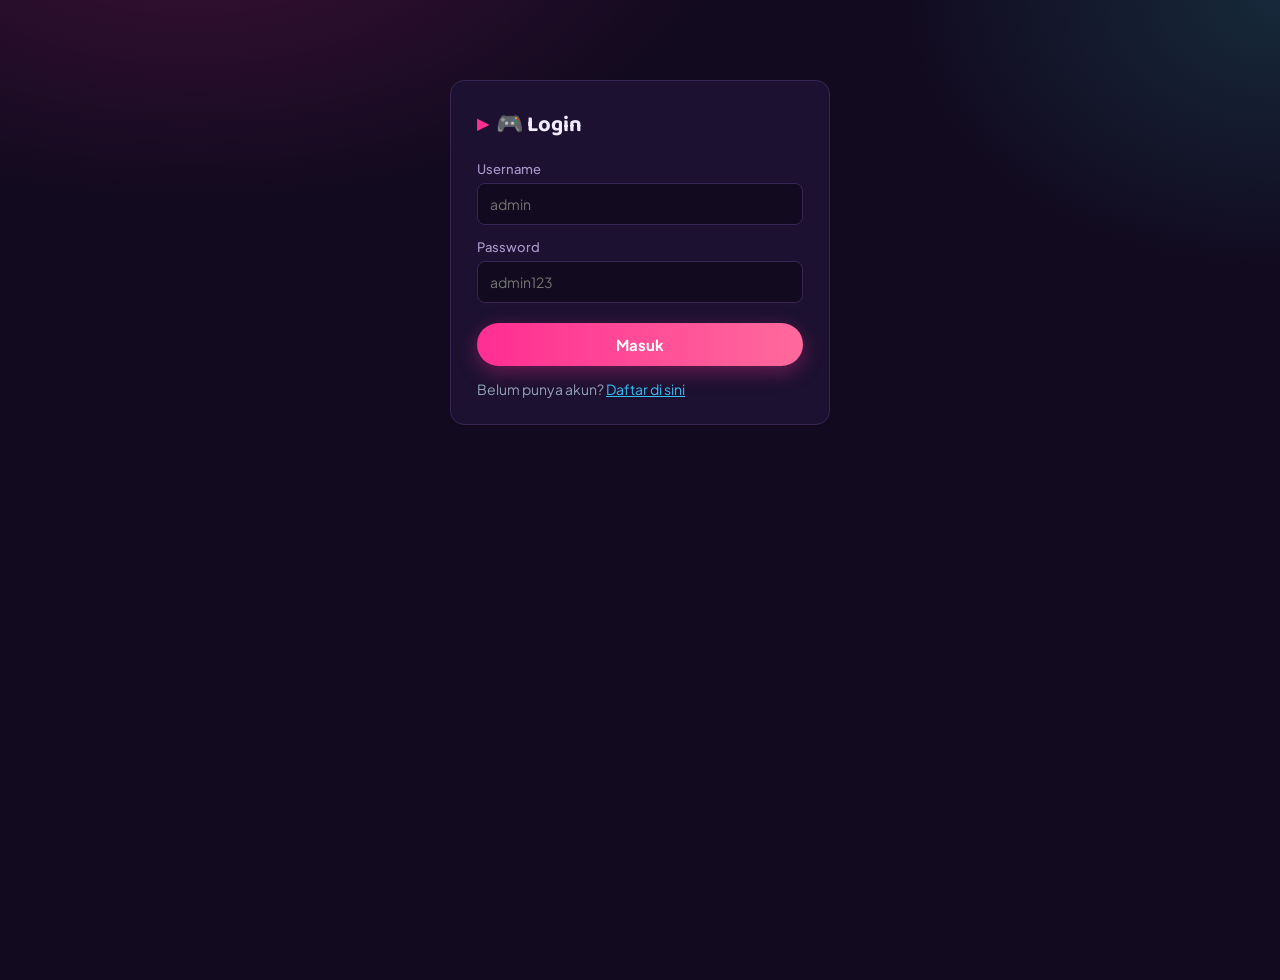
==== frontend/index.html @ 47f1cfd3 "Upload project sewa PS" ====
<!DOCTYPE html>
<html lang="id">
<head>
  <meta charset="UTF-8">
  <title>Sewa PS</title>
  <script>
    // Alihkan otomatis: kalau sudah login ke dashboard, kalau belum ke login
    if (sessionStorage.getItem('token')) {
      window.location.href = 'dashboard.html';
    } else {
      window.location.href = 'login.html';
    }
  </script>
</head>
<body></body>
</html>
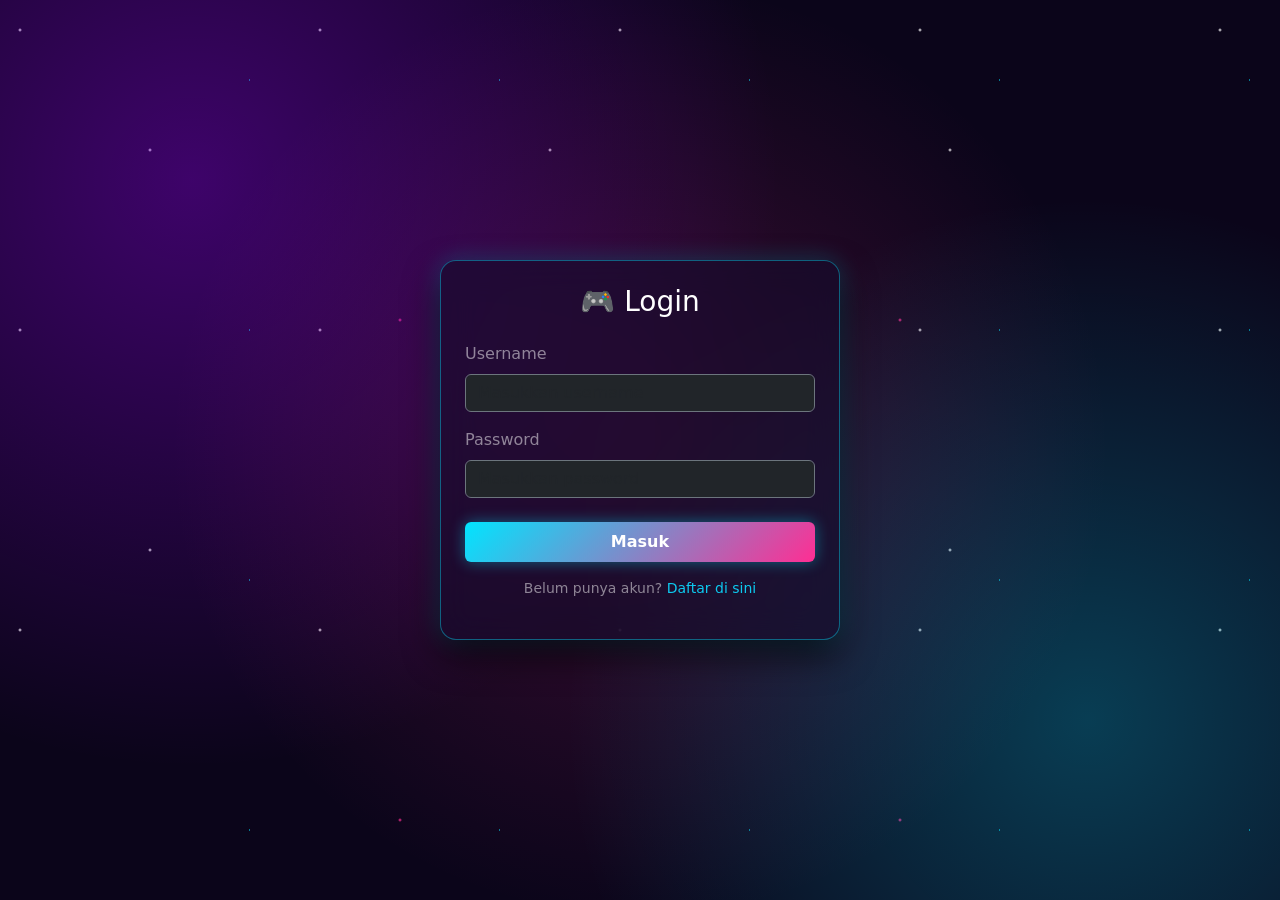
==== commit c5048018: "style: update frontend with PS5 Galactic Purple theme zip" ====
--- a/frontend/index.html
+++ b/frontend/index.html
@@ -1,16 +1,12 @@
 <!DOCTYPE html>
 <html lang="id">
 <head>
-  <meta charset="UTF-8">
-  <title>Sewa PS</title>
-  <script>
-    // Alihkan otomatis: kalau sudah login ke dashboard, kalau belum ke login
-    if (sessionStorage.getItem('token')) {
-      window.location.href = 'dashboard.html';
-    } else {
-      window.location.href = 'login.html';
-    }
-  </script>
+    <meta charset="UTF-8">
+    <meta name="viewport" content="width=device-width, initial-scale=1.0">
+    <title>Sewa PS - PS5 Galactic Purple</title>
+    <link rel="stylesheet" href="css/style.css">
 </head>
-<body></body>
-</html>
+<body>
+    <script>window.location.href = 'login.html';</script>
+</body>
+</html>
--- a/frontend/css/style.css
+++ b/frontend/css/style.css
@@ -0,0 +1,56 @@
+/* ============================================================
+   PS5 GALACTIC PURPLE & GLASSMORPHISM THEME
+   ============================================================ */
+
+:root {
+    --text: #ffffff;
+    --bg-panel: rgba(22, 12, 44, 0.65);
+    --line: rgba(0, 229, 255, 0.4);
+}
+
+* {
+    box-sizing: border-box;
+}
+
+body {
+    min-height: 100vh;
+    margin: 0;
+    display: flex;
+    justify-content: center;
+    align-items: center;
+    color: var(--text);
+    font-family: 'Plus Jakarta Sans', system-ui, -apple-system, sans-serif;
+    background-color: #0b051a;
+    background-image: 
+        radial-gradient(circle at 15% 20%, rgba(157, 0, 255, 0.35) 0%, transparent 45%),
+        radial-gradient(circle at 85% 80%, rgba(0, 229, 255, 0.25) 0%, transparent 40%),
+        radial-gradient(circle at 50% 50%, rgba(255, 46, 147, 0.2) 0%, transparent 60%),
+        radial-gradient(2px 2px at 20px 30px, #ffffff, rgba(0,0,0,0)),
+        radial-gradient(2px 2px at 150px 150px, #ffffff, rgba(0,0,0,0)),
+        radial-gradient(1.5px 1.5px at 250px 80px, #00e5ff, rgba(0,0,0,0)),
+        radial-gradient(2px 2px at 400px 320px, #ff2e93, rgba(0,0,0,0));
+    background-repeat: repeat;
+    background-size: 100% 100%, 100% 100%, 100% 100%, 300px 300px, 400px 400px, 250px 250px, 500px 500px;
+    background-attachment: fixed;
+}
+
+/* KOTAK LOGIN GLASSMORPHISM */
+.card, .login-box {
+    background: rgba(22, 12, 44, 0.65) !important;
+    backdrop-filter: blur(16px) !important;
+    -webkit-backdrop-filter: blur(16px) !important;
+    border: 1px solid rgba(0, 229, 255, 0.4) !important;
+    border-radius: 16px;
+    box-shadow: 0 15px 35px rgba(0, 0, 0, 0.7), 0 0 25px rgba(0, 229, 255, 0.25) !important;
+    max-width: 400px;
+    width: 100%;
+}
+
+/* TOMBOL NEON GRADIENT */
+.btn-primary {
+    background: linear-gradient(135deg, #00e5ff 0%, #ff2e93 100%) !important;
+    border: none !important;
+    box-shadow: 0 0 15px rgba(0, 229, 255, 0.4) !important;
+    color: #fff !important;
+    font-weight: bold;
+}
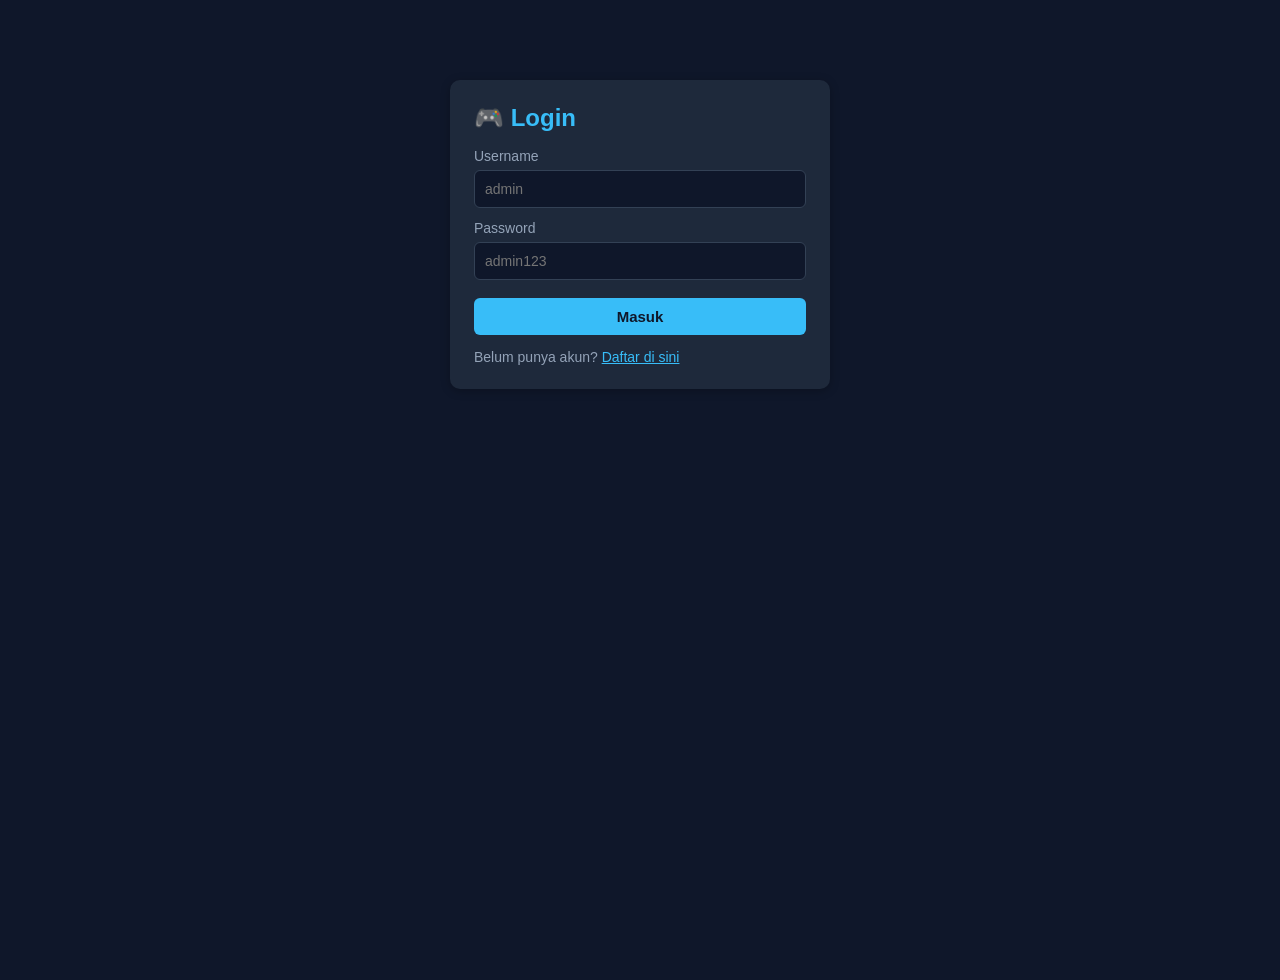
==== commit 9232d3a2: "Update layout dashboard, login script, and project files" ====
--- a/frontend/index.html
+++ b/frontend/index.html
@@ -1,12 +1,16 @@
 <!DOCTYPE html>
 <html lang="id">
 <head>
-    <meta charset="UTF-8">
-    <meta name="viewport" content="width=device-width, initial-scale=1.0">
-    <title>Sewa PS - PS5 Galactic Purple</title>
-    <link rel="stylesheet" href="css/style.css">
+  <meta charset="UTF-8">
+  <title>Sewa PS</title>
+  <script>
+    // Alihkan otomatis: kalau sudah login ke dashboard, kalau belum ke login
+    if (sessionStorage.getItem('token')) {
+      window.location.href = 'dashboard.html';
+    } else {
+      window.location.href = 'login.html';
+    }
+  </script>
 </head>
-<body>
-    <script>window.location.href = 'login.html';</script>
-</body>
-</html>+<body></body>
+</html>
